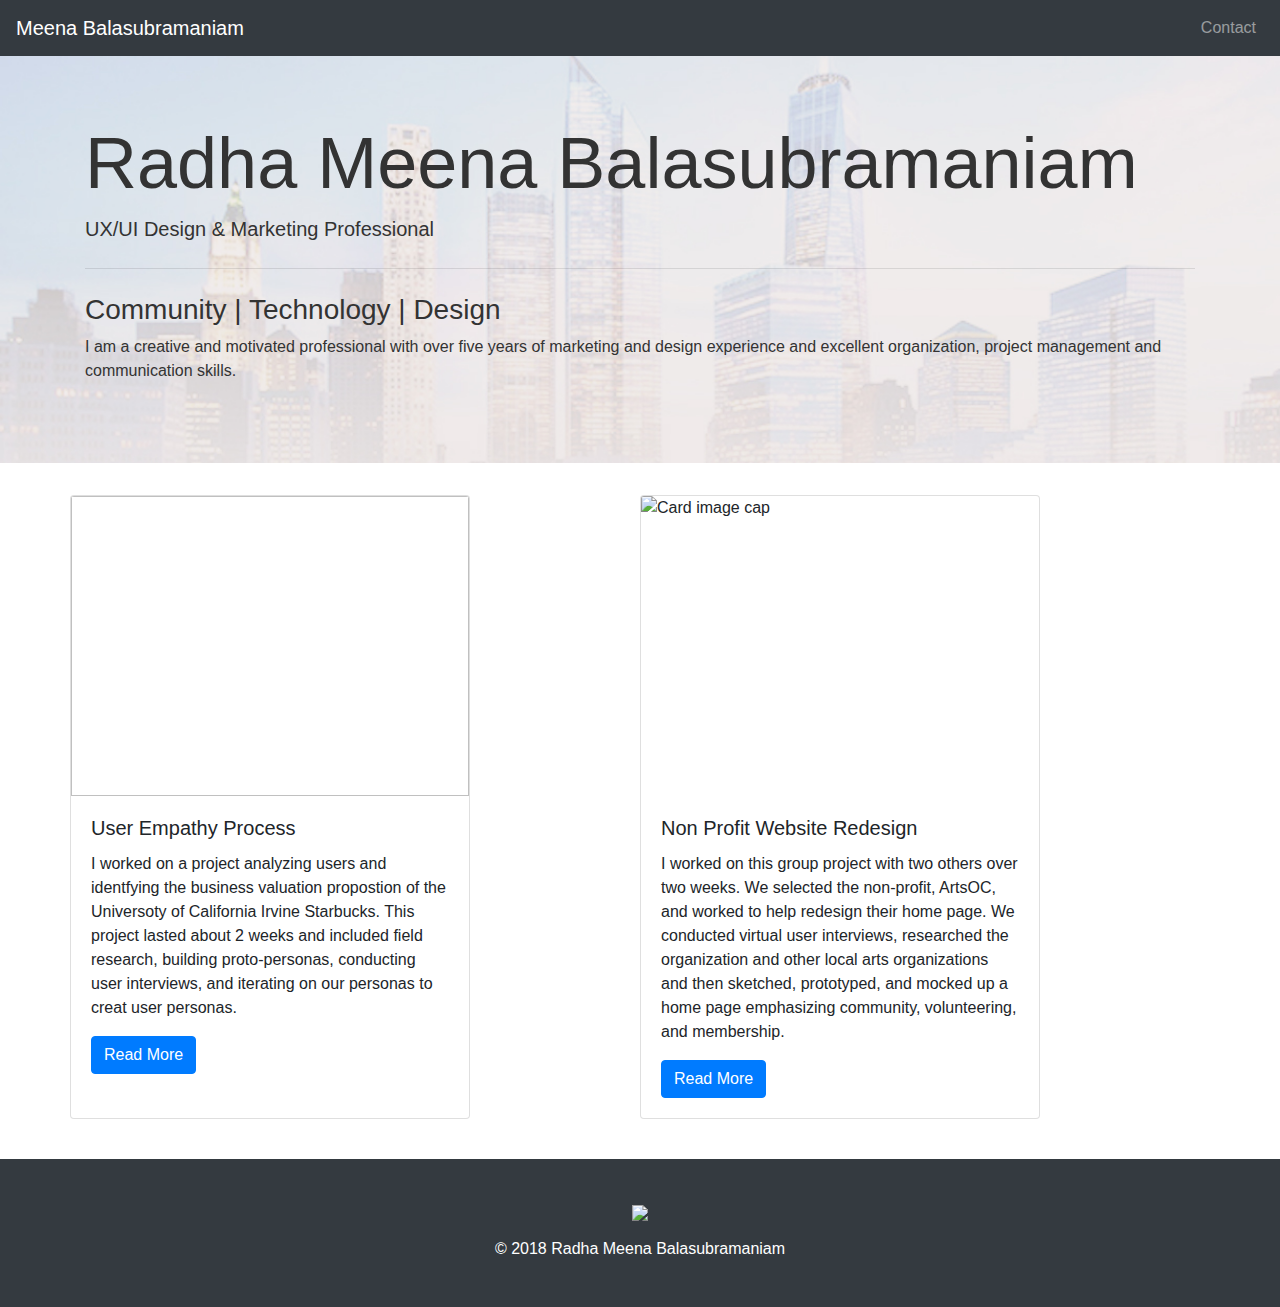
==== index.html @ bf88700e "Updating BootStrap Portfolio" ====
<!-- More practice with components. It is essential to know how to use the docs, find reusable code and implement it to work quickly. -->

<!doctype html>
<html lang="en">

<head>
  <!-- Required meta tags -->
  <meta charset="utf-8">
  <meta name="viewport" content="width=device-width, initial-scale=1, shrink-to-fit=no">

  <!-- Bootstrap CSS -->
  <link rel="stylesheet" href="https://maxcdn.bootstrapcdn.com/bootstrap/4.0.0/css/bootstrap.min.css" integrity="sha384-Gn5384xqQ1aoWXA+058RXPxPg6fy4IWvTNh0E263XmFcJlSAwiGgFAW/dAiS6JXm"
    crossorigin="anonymous">

    <link href="CSS/style.css" type="text/css" rel="stylesheet">

  <title>Meena Balasubramaniam</title>
</head>

<body>

    <!-- Nav Bar -->
    <nav class="navbar navbar-expand-lg navbar-fixed-top navbar-dark bg-dark">
        <a class="navbar-brand" href="index.html">Meena Balasubramaniam</a>
        <button class="navbar-toggler" type="button" data-toggle="collapse" data-target="#navbarSupportedContent" aria-controls="navbarSupportedContent" aria-expanded="false" aria-label="Toggle navigation">
          <span class="navbar-toggler-icon"></span>
        </button>
      
        <div class="collapse navbar-collapse" id="navbarSupportedContent">
          <ul class="navbar-nav mr-auto">
            <li class="nav-item active">
              
            </li>
          </ul>
          <ul class="navbar-nav mr-right">
          <li class="nav-item">
            <a class="nav-link" href="contact.html">Contact</a>
          </li>
          </ul>
        </div>
      </nav>
  <!-- End Nav Bar -->

  <!-- Hero Image -->
  <div class="jumbotron jumbotron-fluid">
      <div class="container" >
          <h1 class="display-3 mobilesmall">Radha Meena Balasubramaniam</h1>
          <p class="lead">UX/UI Design &amp; Marketing Professional</p>
          <hr class="my-4">
          <h3>Community | Technology | Design</h3>
          <p>I am a creative and motivated professional with over five years of marketing and design experience and excellent organization, project management and communication skills.</p>
      </div>
    </div>
  <!-- End Jumbotron -->

  <!-- Cards -->
  <div class="container">
      <div class="row">
      <div class="card mr-auto" style="width: 25rem;">
          <img class="card-img-top" width="300px;">
          <div class="card-body">
            <h5 class="card-title">
                User Empathy Process</h5>
            <p class="card-text">I worked on a project analyzing users and identfying the business valuation propostion of the Universoty of California Irvine Starbucks. This project lasted about 2 weeks and included field research, building proto-personas, conducting user interviews, and iterating on our personas to creat user personas.</p>
            <a href="https://www.behance.net/gallery/63747347/User-Empathy-Process" target="blank _" class="btn btn-primary">Read More</a>
          </div>
        </div>
  
        <div class="card mr-auto" style="width: 25rem;" >
            <img class="card-img-top" src="images/work2.jpg" alt="Card image cap">
            <div class="card-body">
              <h5 class="card-title">
                Non Profit Website Redesign</h5>
              <p class="card-text">I worked on this group project with two others over two weeks. We selected the non-profit, ArtsOC, and worked to help redesign their home page. We conducted virtual user interviews, researched the organization and other local arts organizations and then sketched, prototyped, and mocked up a home page emphasizing community, volunteering, and membership.</p>
              <div class="form-actions">
              <a href="https://invis.io/FRGBLUW3BTW" target="blank _"  class="btn btn-primary">Read More</a></div>
            </div>
          </div>
  
          
      
    </div>
      <!-- Cards End -->


<!--Footer-->
<div class="container-fluid">
    <div class="card-body"></div>
    </div>
  </div>
<!--/Footer-->

<div class="jumbotron-fluid bg-dark">
    <div class="footer">
        <img class="meena" src="images/Meena.png"/>
        <p>&copy; 2018 Radha Meena Balasubramaniam</p>
    </div>
  </div>

</body>

</html>
---- CSS/style.css ----
.jumbotron {
    background-image: url("../Images/Background2.jpg");
    background-size: cover;
    color: #333;
  }
  
  .row {
      display: flex;
  }
  
  .v-center {
  align-items: center;
  }
  
  .split {
      justify-content: space-between;
  }
  
  .wrapper {
      margin-top: 20px; 
  
  }


  .card-img-top {
      background-image: url("../Images/Work1.jpg");
      background-size: cover;
      height:300px;
  }

  .footer {
      padding: 30px;
      color:white;
      text-align:center;
      
  }

.meena {
    width:5%;
    margin: 1rem;
    
}


  @media (max-width: 1000px) {
    .mobilesmall {
        font-size: 48px;
      }

      .card {
        margin-bottom: 15%;
    }
  }
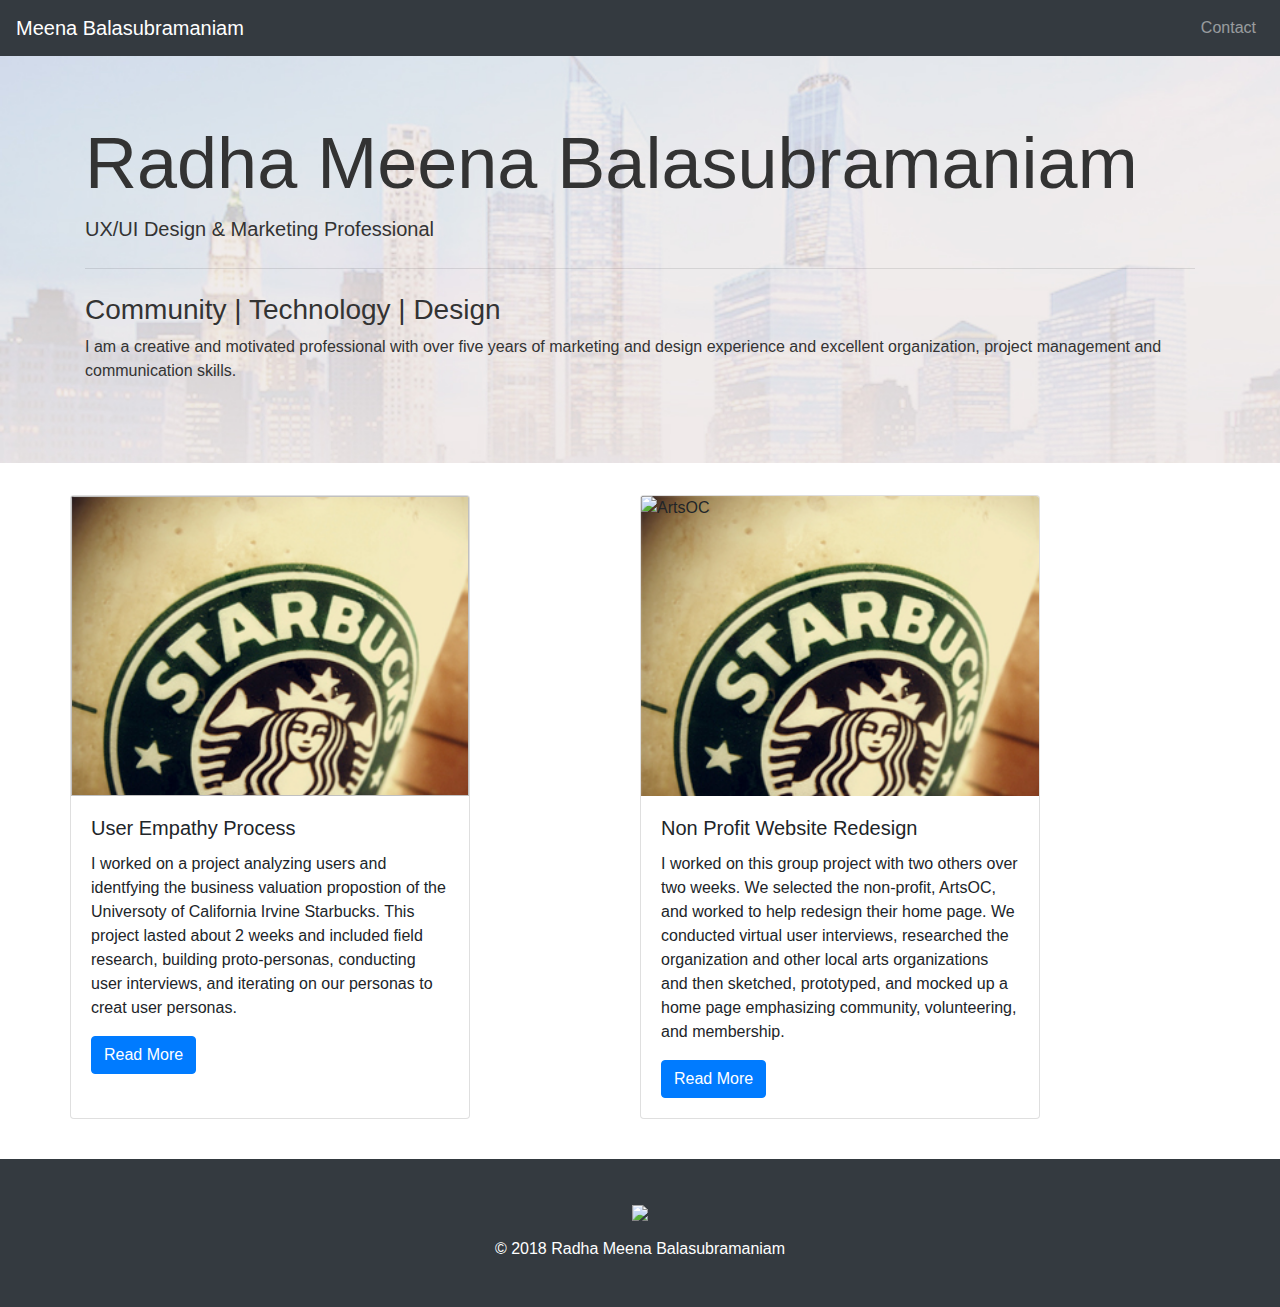
==== commit 87f2ec71: "Fixing Images" ====
--- a/index.html
+++ b/index.html
@@ -67,7 +67,7 @@
         </div>
   
         <div class="card mr-auto" style="width: 25rem;" >
-            <img class="card-img-top" src="images/work2.jpg" alt="Card image cap">
+            <img class="card-img-top" src="images/work2.jpg" alt="ArtsOC">
             <div class="card-body">
               <h5 class="card-title">
                 Non Profit Website Redesign</h5>
--- a/CSS/style.css
+++ b/CSS/style.css
@@ -23,7 +23,7 @@
 
 
   .card-img-top {
-      background-image: url("../Images/Work1.jpg");
+      background-image: url("../Images/work1.jpg");
       background-size: cover;
       height:300px;
   }
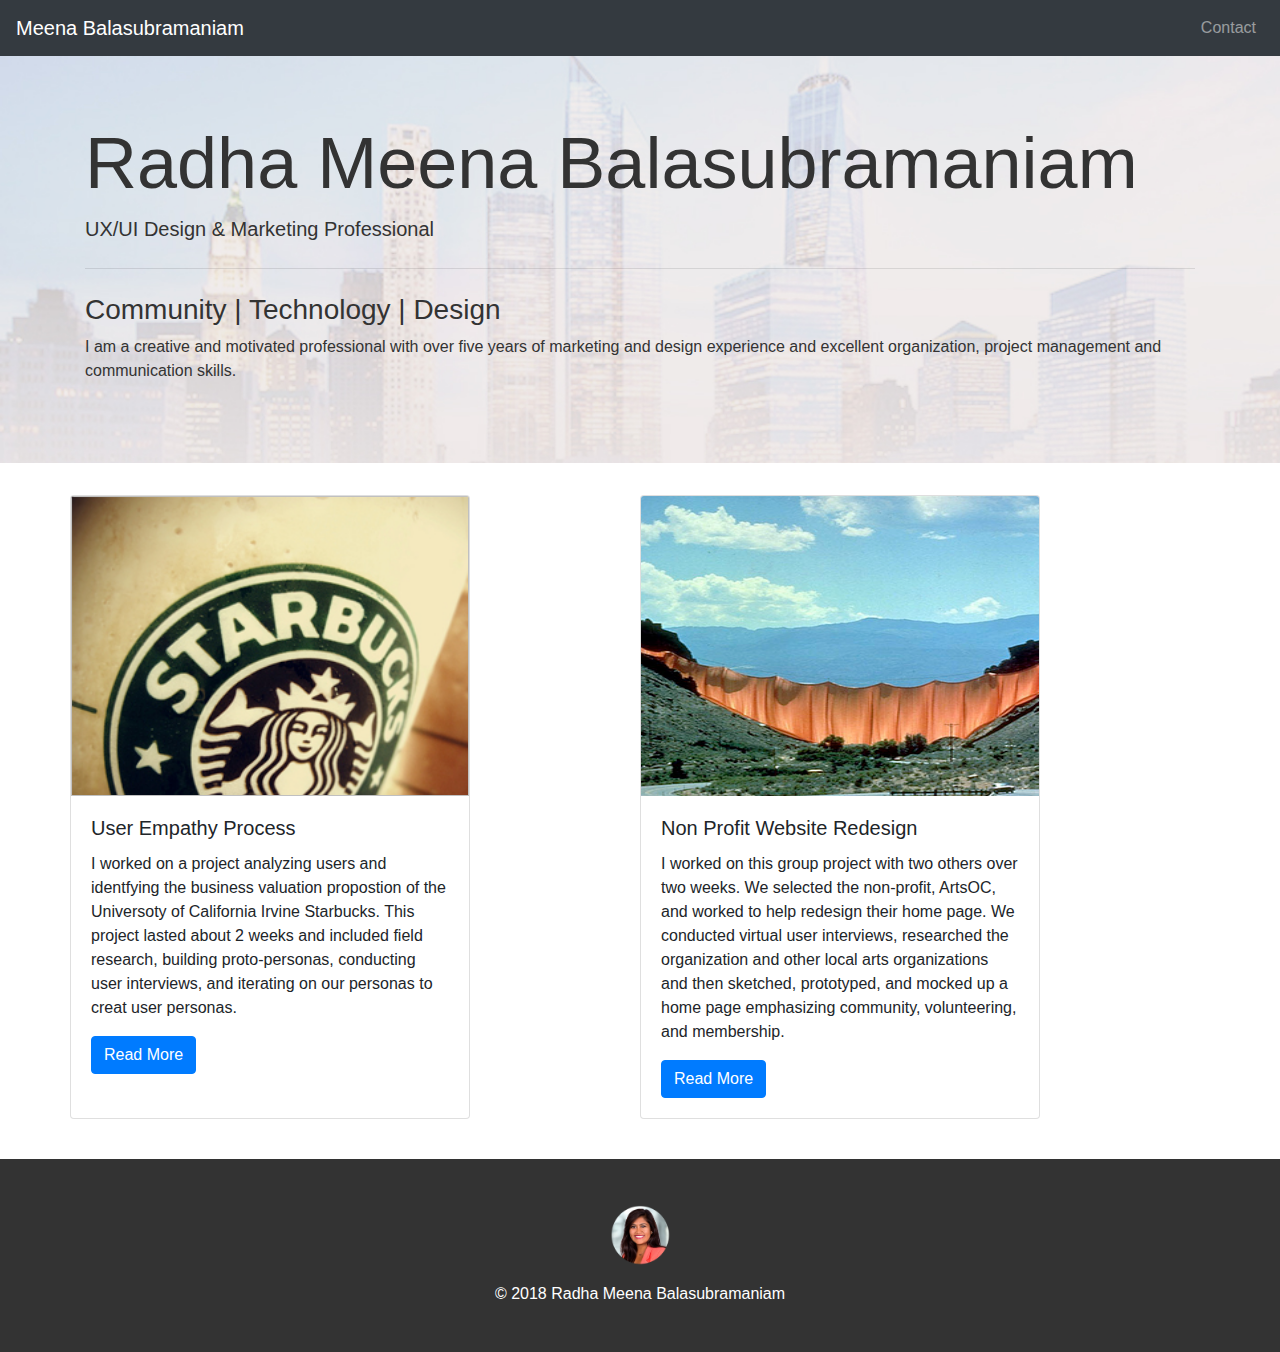
==== commit 30054c78: "Image Glitch" ====
--- a/index.html
+++ b/index.html
@@ -67,7 +67,7 @@
         </div>
   
         <div class="card mr-auto" style="width: 25rem;" >
-            <img class="card-img-top" src="images/work2.jpg" alt="ArtsOC">
+            <img class="card-img-top" src="Images/work2.jpg" alt="ArtsOC">
             <div class="card-body">
               <h5 class="card-title">
                 Non Profit Website Redesign</h5>
@@ -92,7 +92,7 @@
 
 <div class="jumbotron-fluid bg-dark">
     <div class="footer">
-        <img class="meena" src="images/Meena.png"/>
+        <img class="meena" src="Images/Meena.png"/>
         <p>&copy; 2018 Radha Meena Balasubramaniam</p>
     </div>
   </div>
--- a/CSS/style.css
+++ b/CSS/style.css
@@ -21,6 +21,15 @@
   
   }
 
+  .fav {
+    text-align: center;
+    padding: 3%;
+}
+
+.favty {
+    text-align: center;
+    padding: 10%;
+}
 
   .card-img-top {
       background-image: url("../Images/work1.jpg");
@@ -29,9 +38,23 @@
   }
 
   .footer {
-      padding: 30px;
-      color:white;
-      text-align:center;
+    background: #333;
+    padding: 30px;
+    color:white;
+    text-align:center;      
+  }
+  
+  
+  .footercontact {
+    background: #333;
+    padding: 30px;
+    color:white;
+    text-align:center;
+    position: fixed;
+    left: 0;
+    bottom: 0;
+    width: 100%;
+      
       
   }
 
@@ -40,6 +63,8 @@
     margin: 1rem;
     
 }
+
+
 
 
   @media (max-width: 1000px) {
